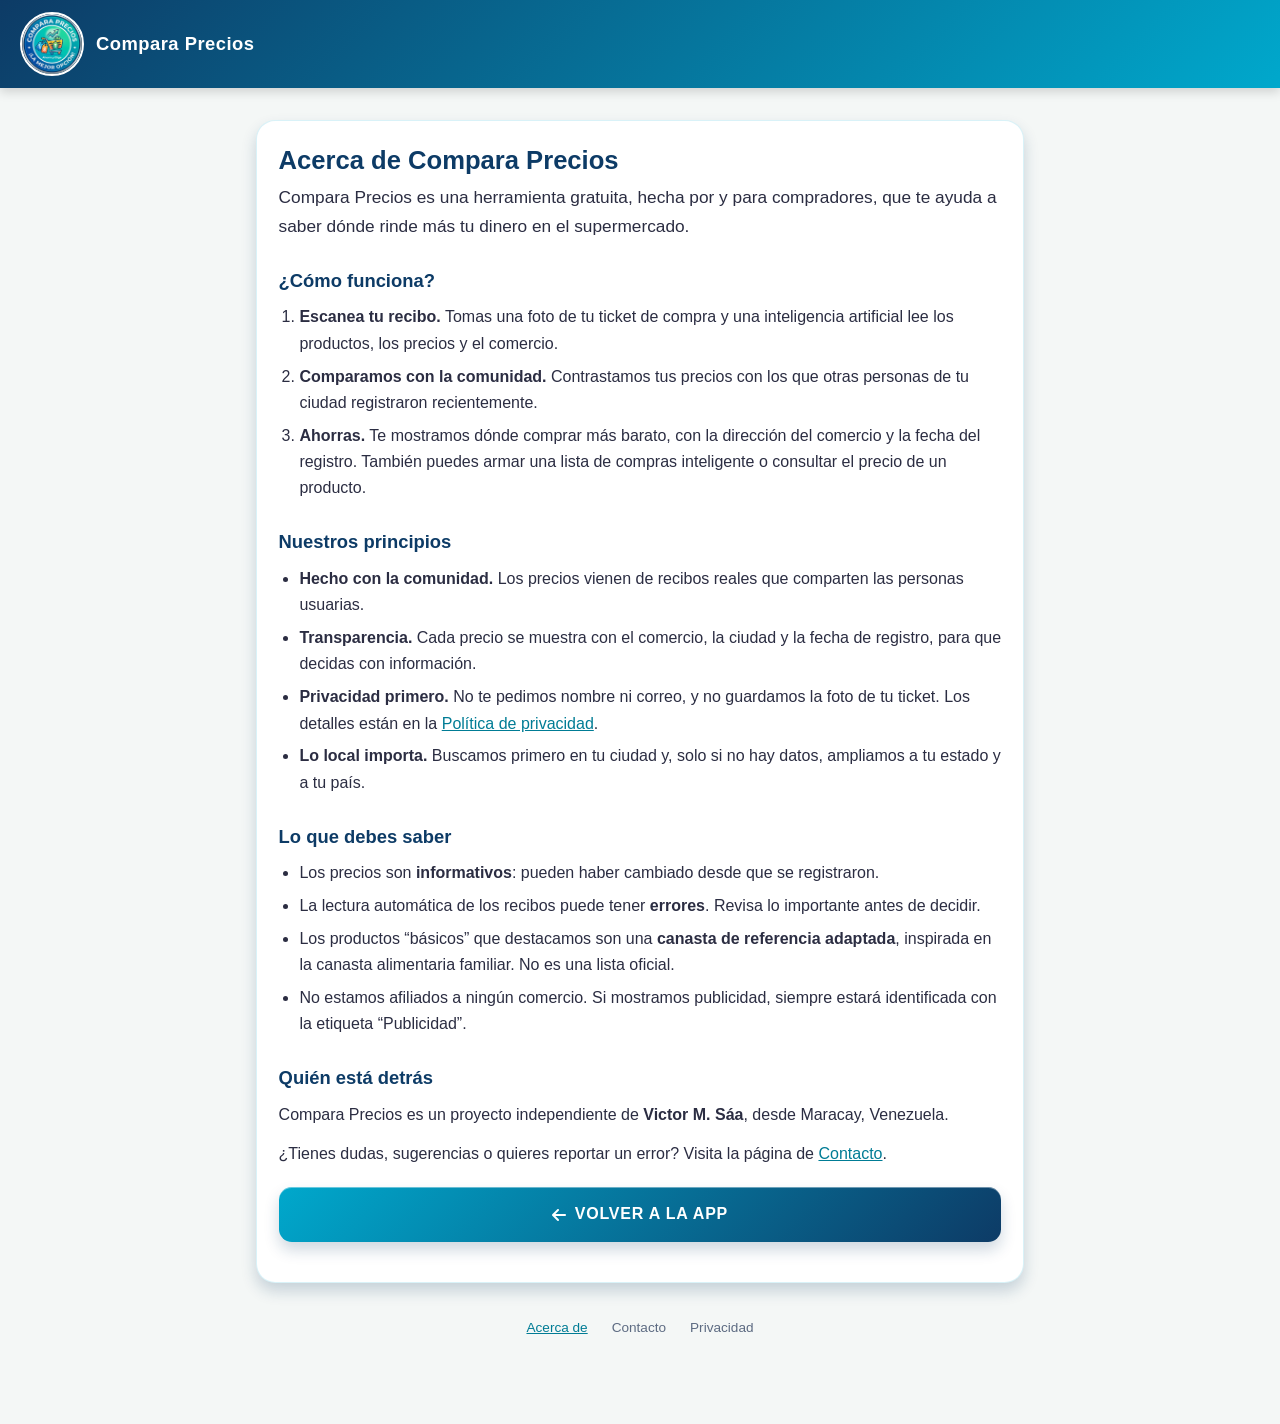
==== acerca.html @ 77a7afec "quito ads carrusel y configuro para adsense añado privacidad contacto acerca sitemap robots siteconf" ====
<!doctype html>
<html lang="es">
  <head>
    <meta charset="UTF-8" />
    <meta name="viewport" content="width=device-width, initial-scale=1.0" />
    <title>Acerca de · Compara Precios</title>
    <meta
      name="description"
      content="Qué es Compara Precios, cómo funciona y los principios del proyecto: precios de supermercado compartidos por la comunidad."
    />
    <meta name="robots" content="index, follow" />
    <meta name="theme-color" content="#0d3b66" />
    <link
      rel="icon"
      type="image/svg+xml"
      href="assets/favicon_compara_precios.svg"
    />
    <link rel="apple-touch-icon" href="assets/icons/apple-touch-icon.png" />
    <link rel="manifest" href="manifest.json" />
    <link rel="stylesheet" href="styles.css" />
    <link
      rel="stylesheet"
      href="https://cdnjs.cloudflare.com/ajax/libs/font-awesome/6.4.0/css/all.min.css"
    />
    <script defer src="site-config.js"></script>
  </head>
  <body>
    <header class="app-header">
      <a class="logo-container" href="./" title="Ir a la app">
        <img
          src="assets/logo_compara_precios.png"
          alt="Logo Compara Precios"
          class="app-logo"
        />
        <strong class="header-title">Compara Precios</strong>
      </a>
    </header>

    <main class="app-main-container">
      <article class="legal-page card-3d">
        <h1>Acerca de Compara Precios</h1>
        <p class="legal-lead">
          Compara Precios es una herramienta gratuita, hecha por y para
          compradores, que te ayuda a saber dónde rinde más tu dinero en el
          supermercado.
        </p>

        <h2>¿Cómo funciona?</h2>
        <ol>
          <li>
            <strong>Escanea tu recibo.</strong> Tomas una foto de tu ticket de
            compra y una inteligencia artificial lee los productos, los precios
            y el comercio.
          </li>
          <li>
            <strong>Comparamos con la comunidad.</strong> Contrastamos tus
            precios con los que otras personas de tu ciudad registraron
            recientemente.
          </li>
          <li>
            <strong>Ahorras.</strong> Te mostramos dónde comprar más barato, con
            la dirección del comercio y la fecha del registro. También puedes
            armar una lista de compras inteligente o consultar el precio de un
            producto.
          </li>
        </ol>

        <h2>Nuestros principios</h2>
        <ul>
          <li>
            <strong>Hecho con la comunidad.</strong> Los precios vienen de
            recibos reales que comparten las personas usuarias.
          </li>
          <li>
            <strong>Transparencia.</strong> Cada precio se muestra con el
            comercio, la ciudad y la fecha de registro, para que decidas con
            información.
          </li>
          <li>
            <strong>Privacidad primero.</strong> No te pedimos nombre ni correo,
            y no guardamos la foto de tu ticket. Los detalles están en la
            <a href="privacidad.html">Política de privacidad</a>.
          </li>
          <li>
            <strong>Lo local importa.</strong> Buscamos primero en tu ciudad y,
            solo si no hay datos, ampliamos a tu estado y a tu país.
          </li>
        </ul>

        <h2>Lo que debes saber</h2>
        <ul>
          <li>
            Los precios son <strong>informativos</strong>: pueden haber cambiado
            desde que se registraron.
          </li>
          <li>
            La lectura automática de los recibos puede tener
            <strong>errores</strong>. Revisa lo importante antes de decidir.
          </li>
          <li>
            Los productos “básicos” que destacamos son una
            <strong>canasta de referencia adaptada</strong>, inspirada en la
            canasta alimentaria familiar. No es una lista oficial.
          </li>
          <li>
            No estamos afiliados a ningún comercio. Si mostramos publicidad,
            siempre estará identificada con la etiqueta “Publicidad”.
          </li>
        </ul>

        <h2>Quién está detrás</h2>
        <p>
          Compara Precios es un proyecto independiente de
          <strong data-site="owner">tu nombre</strong>, desde
          <span data-site="location">tu ciudad</span>.
        </p>
        <p>
          ¿Tienes dudas, sugerencias o quieres reportar un error? Visita la
          página de
          <a href="contacto.html">Contacto</a>.
        </p>
        <a class="btn-3d primary-btn" href="./">
          <i class="fa-solid fa-arrow-left" aria-hidden="true"></i> Volver a la
          app
        </a>
      </article>

      <nav class="site-links" aria-label="Información del sitio">
        <a href="acerca.html" aria-current="page">Acerca de</a>
        <a href="contacto.html">Contacto</a>
        <a href="privacidad.html">Privacidad</a>
      </nav>
    </main>
  </body>
</html>
---- styles.css ----
/* ========================================== */
/* 1. VARIABLES Y CONFIGURACIÓN GLOBAL        */
/* ========================================== */
:root {
  --primary-blue: #0d3b66;
  --accent-teal: #00a8cc;
  --accent-text: #007c95; /* Teal más oscuro: contraste suficiente para texto */
  --bright-cyan: #00c2cb;
  --bg-color: #f4f7f6;
  --card-bg: #ffffff;
  --text-color: #2b2d42;
  --text-muted: #5d6b82; /* Antes #8d99ae: no alcanzaba contraste sobre blanco */
  --success-color: #2a9d8f;
  --danger-color: #c0392b;
  --border-color: #ced4da;
  --shadow-light: 0 4px 6px rgba(0, 0, 0, 0.08);
  --shadow-3d:
    0 8px 15px rgba(13, 59, 102, 0.2), inset 0 1px 0 rgba(255, 255, 255, 0.4);
  --shadow-3d-hover:
    0 12px 20px rgba(0, 168, 204, 0.3), inset 0 1px 0 rgba(255, 255, 255, 0.6);
  --border-radius: 1.2rem;
  --transition-speed: 0.25s ease;
  --safe-bottom: env(safe-area-inset-bottom, 0px);
}

* {
  margin: 0;
  padding: 0;
  box-sizing: border-box;
}

body {
  font-family: "Segoe UI", Roboto, Helvetica, Arial, sans-serif;
  background-color: var(--bg-color);
  color: var(--text-color);
  font-size: 1rem;
  line-height: 1.5;
  display: flex;
  flex-direction: column;
  min-height: 100vh;
  /* Espacio para el menú inferior en móviles */
  padding-bottom: calc(5rem + var(--safe-bottom));
}

/* Los controles de formulario heredan la tipografía de la página */
button,
input,
select {
  font: inherit;
  color: inherit;
}

img {
  max-width: 100%;
}

/* Foco visible para teclado (accesibilidad) */
:focus-visible {
  outline: 3px solid var(--accent-teal);
  outline-offset: 2px;
}

[role="button"] {
  cursor: pointer;
}

.hidden {
  display: none !important;
}

/* ========================================== */
/* 2. HEADER Y BARRA SUPERIOR                 */
/* ========================================== */
.app-header {
  background: linear-gradient(135deg, var(--primary-blue), var(--accent-teal));
  color: #ffffff;
  padding: 0.75rem 1.25rem;
  display: flex;
  justify-content: space-between;
  align-items: center;
  gap: 0.75rem;
  box-shadow: 0 4px 10px rgba(0, 0, 0, 0.15);
  position: sticky;
  top: 0;
  z-index: 100;
}

.logo-container {
  display: flex;
  align-items: center;
  gap: 0.75rem;
  transition: opacity var(--transition-speed);
}

.logo-container:hover {
  opacity: 0.9;
}

.app-logo {
  width: 3.5rem;
  height: 3.5rem;
  border-radius: 50%;
  object-fit: cover;
  border: 2px solid #ffffff;
  flex: none;
}

.app-header h1 {
  font-size: 1.15rem;
  font-weight: 700;
  letter-spacing: 0.03rem;
  line-height: 1.2;
}

.user-location-badge {
  background: rgba(255, 255, 255, 0.2);
  padding: 0.4rem 0.8rem;
  border-radius: 2rem;
  font-size: 0.85rem;
  display: flex;
  align-items: center;
  gap: 0.4rem;
  max-width: 50%;
  transition: var(--transition-speed);
}

.user-location-badge span {
  overflow: hidden;
  text-overflow: ellipsis;
  white-space: nowrap;
}

.user-location-badge:hover {
  background: rgba(255, 255, 255, 0.35);
}

/* ========================================== */
/* 3. CONTENEDOR PRINCIPAL Y TARJETAS 3D      */
/* ========================================== */
.app-main-container {
  flex: 1;
  padding: 1.25rem;
  max-width: 75rem;
  width: 100%;
  margin: 0 auto;
}

.app-view {
  display: none;
}

.app-view.active-view {
  display: block;
  animation: fadeIn 0.3s ease-in-out;
}

@keyframes fadeIn {
  from {
    opacity: 0;
    transform: translateY(0.5rem);
  }
  to {
    opacity: 1;
    transform: translateY(0);
  }
}

.app-view h2 {
  color: var(--primary-blue);
  margin-bottom: 0.4rem;
}

.section-subtitle {
  color: var(--text-muted);
  font-size: 0.95rem;
  margin-bottom: 1rem;
}

.view-header-action {
  margin-bottom: 1rem;
}

.card-3d,
.welcome-banner,
.dash-card,
.upload-zone,
.ticket-box,
.search-filters,
.modal-content {
  background: var(--card-bg);
  border-radius: var(--border-radius);
  padding: 1.5rem;
  box-shadow: var(--shadow-3d);
  border: 1px solid rgba(0, 168, 204, 0.15);
  margin-bottom: 1.25rem;
  transition: var(--transition-speed);
}

/* ========================================== */
/* 4. BOTONES Y NAVEGACIÓN INTERNA            */
/* ========================================== */
.btn-3d {
  width: 100%;
  padding: 0.9rem 1.5rem;
  border: none;
  border-radius: 0.8rem;
  font-size: 1rem;
  font-weight: 600;
  cursor: pointer;
  display: flex;
  align-items: center;
  justify-content: center;
  gap: 0.5rem;
  box-shadow: var(--shadow-3d);
  transition: all 0.2s ease;
  text-transform: uppercase;
  letter-spacing: 0.05rem;
  margin-bottom: 0.75rem;
}

.primary-btn {
  background: linear-gradient(135deg, var(--accent-teal), var(--primary-blue));
  color: #ffffff;
}

.success-btn {
  background: linear-gradient(135deg, var(--success-color), #1b4332);
  color: #ffffff;
}

.secondary-btn {
  background: #e9ecef;
  color: var(--text-color);
}

.btn-3d:hover {
  transform: translateY(-3px);
  box-shadow: var(--shadow-3d-hover);
}

.btn-3d:active {
  transform: translateY(-1px);
  box-shadow: 0 4px 8px rgba(0, 0, 0, 0.15);
}

.btn-3d:disabled {
  opacity: 0.6;
  cursor: not-allowed;
  transform: none;
  box-shadow: none;
}

/* Botón pequeño ("Cambiar foto") */
.btn-secondary {
  background: #e9ecef;
  border: 1px solid var(--border-color);
  border-radius: 2rem;
  padding: 0.45rem 1.1rem;
  font-size: 0.9rem;
  font-weight: 600;
  cursor: pointer;
  transition: var(--transition-speed);
}

.btn-secondary:hover {
  background: #dee2e6;
}

/* Botones de retorno */
.btn-back {
  background: transparent;
  border: 1px solid var(--accent-text);
  color: var(--accent-text);
  padding: 0.5rem 1rem;
  border-radius: 2rem;
  font-size: 0.9rem;
  font-weight: 600;
  cursor: pointer;
  display: inline-flex;
  align-items: center;
  gap: 0.5rem;
  transition: var(--transition-speed);
}

.btn-back:hover {
  background: rgba(0, 168, 204, 0.1);
  transform: translateY(-1px);
}

/* Botón de texto (ej. "Inicio" dentro de resultados) */
.btn-link {
  background: none;
  border: none;
  color: var(--accent-text);
  cursor: pointer;
  font-weight: 700;
}

/* ========================================== */
/* 5. VISTA DASHBOARD E INICIO                */
/* ========================================== */
.welcome-banner {
  background: linear-gradient(
    135deg,
    rgba(0, 168, 204, 0.1),
    rgba(13, 59, 102, 0.05)
  );
  border-left: 5px solid var(--accent-teal);
}

.welcome-banner h2 {
  font-size: 1.4rem;
  margin-bottom: 0.5rem;
}

.welcome-banner p {
  color: var(--text-muted);
  font-size: 0.95rem;
}

.dashboard-grid {
  display: grid;
  grid-template-columns: 1fr;
  gap: 1rem;
}

.dash-card {
  display: flex;
  flex-direction: column;
  align-items: center;
  justify-content: center;
  gap: 0.8rem;
  padding: 2rem 1rem;
  cursor: pointer;
  text-align: center;
  margin-bottom: 0;
}

.dash-card i {
  font-size: 2.2rem;
  color: var(--accent-teal);
}

.dash-card span {
  font-size: 1.05rem;
  font-weight: 600;
  color: var(--primary-blue);
}

.dash-card:hover {
  transform: translateY(-4px);
  background: linear-gradient(135deg, #ffffff, #f0fbff);
}

/* ========================================== */
/* 6. VISTA ESCANEAR RECIBO                   */
/* ========================================== */
.upload-zone {
  text-align: center;
  border: 2px dashed var(--accent-teal);
  background: #fafcfd;
}

/* Ahora es un <label>: debe ser bloque y clicable */
.upload-trigger {
  display: block;
  padding: 1.5rem 1rem 0.5rem;
}

.upload-actions {
  display: flex;
  flex-direction: column;
  gap: 0.25rem;
  margin-top: 1.25rem;
}

/* En un ordenador de escritorio no hay cámara a la que apuntar: solo se elige un archivo */
@media (hover: hover) and (pointer: fine) {
  .upload-camera {
    display: none;
  }
}

.upload-trigger > i {
  font-size: 3rem;
  color: var(--accent-teal);
  margin-bottom: 1rem;
}

.upload-trigger p {
  color: var(--text-muted);
}

#image-preview-container img {
  max-width: 100%;
  max-height: 20rem;
  border-radius: 0.8rem;
  margin-bottom: 1rem;
}

.scan-status {
  padding: 0.8rem 1rem;
  border-radius: 0.8rem;
  margin-bottom: 1rem;
  background: #e8f6fa;
  color: var(--primary-blue);
  font-size: 0.95rem;
}

.scan-status.error {
  background: #fdecea;
  color: var(--danger-color);
}

/* ========================================== */
/* 7. VISTA TICKETS PARALELOS (COMPARACIÓN)   */
/* ========================================== */
.tickets-container {
  display: flex;
  flex-direction: column;
  gap: 1.5rem;
}

.ticket-box h3 {
  font-size: 1.1rem;
  color: var(--primary-blue);
  margin-bottom: 1rem;
  border-bottom: 2px solid var(--bg-color);
  padding-bottom: 0.5rem;
  text-align: center;
}

.highlight-ticket {
  border: 2px solid var(--accent-teal);
  background: linear-gradient(to bottom, #ffffff, #f4fbfc);
}

.ticket-receipt-body {
  font-family: "Courier New", Courier, monospace;
  font-size: 0.9rem;
  min-height: 12rem;
  max-height: 20rem;
  overflow-y: auto;
  padding: 0.5rem;
}

.ticket-divider {
  margin: 0.5rem 0;
  border: none;
  border-top: 1px dashed #b8c2cc;
}

.ticket-row {
  display: flex;
  justify-content: space-between;
  gap: 0.75rem;
}

.ticket-item {
  margin-bottom: 0.6rem;
}

.ticket-hint {
  color: var(--accent-text);
  font-weight: 700;
}

.ticket-hint.empty {
  color: var(--text-muted);
  font-weight: 400;
}

.ticket-total {
  text-align: right;
  font-weight: 700;
}

.ticket-total.optimized {
  color: var(--success-color);
}

/* ========================================== */
/* 8. LISTA DE COMPRAS Y RESULTADOS           */
/* ========================================== */
.shopping-input-group {
  display: flex;
  gap: 0.5rem;
  margin-bottom: 1rem;
}

.shopping-input-group input {
  flex: 1;
}

.shopping-input-group button {
  width: auto;
  padding: 0 1.25rem;
  margin-bottom: 0;
}

.shopping-list-ul {
  list-style: none;
  padding: 0;
  margin-bottom: 1.25rem;
}

.shopping-item {
  display: flex;
  justify-content: space-between;
  align-items: center;
  gap: 0.5rem;
  padding: 0.6rem 0;
  border-bottom: 1px solid #e5e9ec;
}

.shopping-item-name i {
  color: var(--accent-teal);
  margin-right: 0.5rem;
}

.btn-icon-danger {
  background: none;
  border: none;
  color: var(--danger-color);
  cursor: pointer;
  padding: 0.5rem;
  min-width: 2.5rem;
  min-height: 2.5rem;
}

.optimization-header {
  margin: 1.5rem 0 1rem;
  display: flex;
  justify-content: space-between;
  align-items: center;
}

.optimization-header h3 {
  font-size: 1.1rem;
  color: var(--primary-blue);
}

/* Tarjetas individuales de resultados (lista y búsqueda) */
.product-result-card {
  background: var(--card-bg);
  border-radius: 0.8rem;
  padding: 1rem;
  margin-bottom: 0.8rem;
  border-left: 4px solid var(--accent-teal);
  box-shadow: var(--shadow-light);
  transition: var(--transition-speed);
}

.product-result-card:hover {
  transform: translateY(-2px);
  box-shadow: var(--shadow-3d);
}

.result-head {
  display: flex;
  justify-content: space-between;
  align-items: baseline;
  gap: 0.75rem;
  margin-bottom: 0.4rem;
}

.result-title {
  font-size: 1rem;
  text-transform: capitalize;
}

.result-query {
  color: var(--text-muted);
  font-size: 0.8rem;
}

.price-status {
  color: var(--success-color);
  font-weight: 700;
  font-size: 0.95rem;
}

.price-empty {
  color: var(--text-muted);
  font-weight: 400;
}

.search-results-list {
  margin-top: 0.5rem;
}

/* ========================================== */
/* 9. NAVEGACIÓN INFERIOR (PWA MOBILE)        */
/* ========================================== */
.bottom-nav {
  position: fixed;
  bottom: 0;
  left: 0;
  width: 100%;
  background: #ffffff;
  display: flex;
  justify-content: space-around;
  padding: 0.6rem 0;
  padding-bottom: calc(0.6rem + var(--safe-bottom));
  box-shadow: 0 -4px 12px rgba(0, 0, 0, 0.08);
  z-index: 1000;
}

.nav-item {
  background: none;
  border: none;
  display: flex;
  flex-direction: column;
  align-items: center;
  gap: 0.2rem;
  color: var(--text-muted);
  font-size: 0.75rem;
  cursor: pointer;
  min-width: 4rem;
  transition: var(--transition-speed);
}

.nav-item i {
  font-size: 1.25rem;
}

.nav-item.active,
.nav-item:hover {
  color: var(--accent-text);
}

/* ========================================== */
/* 10. MODALES, FORMULARIOS Y AVISOS          */
/* ========================================== */
.modal-overlay {
  position: fixed;
  top: 0;
  left: 0;
  width: 100%;
  height: 100%;
  background: rgba(13, 59, 102, 0.6);
  backdrop-filter: blur(4px);
  display: flex;
  z-index: 2000;
  padding: 1rem;
  overflow-y: auto; /* El formulario regional es largo en pantallas pequeñas */
}

.modal-content {
  width: 100%;
  max-width: 28rem;
  margin: auto; /* Centra y permite desplazar si no cabe */
  animation: zoomIn 0.3s ease;
}

@keyframes zoomIn {
  from {
    opacity: 0;
    transform: scale(0.9);
  }
  to {
    opacity: 1;
    transform: scale(1);
  }
}

.modal-header {
  display: flex;
  align-items: center;
  gap: 0.75rem;
  margin-bottom: 0.75rem;
}

.modal-header h2 {
  font-size: 1.3rem;
  color: var(--primary-blue);
}

.modal-icon {
  font-size: 1.8rem;
  color: var(--accent-teal);
}

.modal-content > p {
  color: var(--text-muted);
  margin-bottom: 1.2rem;
}

.form-group {
  margin-bottom: 1.2rem;
}

.form-group label {
  display: block;
  font-weight: 600;
  font-size: 0.9rem;
  margin-bottom: 0.4rem;
  color: var(--primary-blue);
}

.form-group select,
.form-group input,
.search-filters input,
.search-filters select,
.shopping-input-group input {
  width: 100%;
  padding: 0.8rem;
  border: 1px solid var(--border-color);
  border-radius: 0.8rem;
  font-size: 1rem;
  background: #ffffff;
  outline: none;
  transition: var(--transition-speed);
}

.form-group select:focus,
.form-group input:focus,
.search-filters input:focus,
.search-filters select:focus,
.shopping-input-group input:focus {
  border-color: var(--accent-teal);
  box-shadow: 0 0 0 3px rgba(0, 168, 204, 0.15);
}

.filter-row {
  display: flex;
  gap: 0.75rem;
  margin-top: 0.75rem;
}

.filter-row select {
  flex: 1;
}

.alert-content {
  text-align: center;
}

.success-icon {
  font-size: 3rem;
  color: var(--success-color);
  margin-bottom: 1rem;
}

/* Aviso breve flotante */
.toast {
  position: fixed;
  left: 50%;
  bottom: calc(5.5rem + var(--safe-bottom));
  transform: translateX(-50%);
  max-width: min(90vw, 26rem);
  background: var(--primary-blue);
  color: #ffffff;
  padding: 0.75rem 1.25rem;
  border-radius: 2rem;
  box-shadow: var(--shadow-3d);
  font-size: 0.95rem;
  text-align: center;
  z-index: 3000;
}

/* ========================================== */
/* 11. MEDIA QUERIES (TABLET Y PC)            */
/* ========================================== */
@media (min-width: 768px) {
  .dashboard-grid {
    grid-template-columns: repeat(3, 1fr);
  }

  .tickets-container {
    flex-direction: row;
  }

  .ticket-box {
    flex: 1;
  }

  .app-main-container {
    padding: 2rem;
  }

  .app-logo {
    width: 4rem;
    height: 4rem;
  }

  .app-header h1 {
    font-size: 1.25rem;
  }

  .bottom-nav {
    display: none;
  }

  .toast {
    bottom: 2rem;
  }

  body {
    padding-bottom: 2rem;
  }
}

/* Respeta a quien pide menos movimiento */
@media (prefers-reduced-motion: reduce) {
  *,
  *::before,
  *::after {
    animation: none !important;
    transition: none !important;
  }
}

/* ========================================== */
/* 12. ANIMACIÓN "ANALIZANDO RECIBO" Y AVISOS */
/* ========================================== */
:root {
  --saving-green: #14803f; /* verde de "Más barato en": distinto del azul aguamarina */
}

.ticket-hint.saving {
  color: var(--saving-green);
  font-weight: 700;
}

.ticket-warning {
  margin-top: 0.6rem;
  padding: 0.5rem 0.65rem;
  border-radius: 0.5rem;
  background: #fff4e0;
  color: #8a5a00;
  font-family: "Segoe UI", Roboto, Helvetica, Arial, sans-serif;
  font-size: 0.8rem;
  line-height: 1.35;
}

/* La foto queda dentro de un marco para poder superponerle la animación */
.scan-frame {
  position: relative;
  display: inline-block;
  max-width: 100%;
  margin-bottom: 1rem;
  border-radius: 0.8rem;
  overflow: hidden;
  line-height: 0;
}

#image-preview-container .scan-frame img {
  display: block;
  margin-bottom: 0;
}

/* Capa translúcida: el recibo se sigue viendo por debajo */
.scan-overlay {
  position: absolute;
  inset: 0;
  background: linear-gradient(
    180deg,
    rgba(0, 168, 204, 0.16),
    rgba(13, 59, 102, 0.3)
  );
}

/* Esquinas de visor, como un escáner */
.scan-overlay::before {
  content: "";
  position: absolute;
  inset: 10px;
  pointer-events: none;
  background:
    linear-gradient(#fff, #fff) top left / 22px 3px no-repeat,
    linear-gradient(#fff, #fff) top left / 3px 22px no-repeat,
    linear-gradient(#fff, #fff) top right / 22px 3px no-repeat,
    linear-gradient(#fff, #fff) top right / 3px 22px no-repeat,
    linear-gradient(#fff, #fff) bottom left / 22px 3px no-repeat,
    linear-gradient(#fff, #fff) bottom left / 3px 22px no-repeat,
    linear-gradient(#fff, #fff) bottom right / 22px 3px no-repeat,
    linear-gradient(#fff, #fff) bottom right / 3px 22px no-repeat;
  filter: drop-shadow(0 0 4px rgba(0, 194, 203, 0.9));
}

/* Haz de luz que recorre el ticket de arriba abajo y vuelve */
.scan-beam {
  position: absolute;
  left: 0;
  right: 0;
  top: 0;
  height: 26%;
  background: linear-gradient(
    180deg,
    rgba(0, 194, 203, 0) 0%,
    rgba(0, 194, 203, 0.35) 48%,
    rgba(214, 255, 252, 0.95) 50%,
    rgba(0, 194, 203, 0.35) 52%,
    rgba(0, 194, 203, 0) 100%
  );
  animation: scanSweep 2.2s ease-in-out infinite alternate;
}

@keyframes scanSweep {
  from {
    transform: translateY(-100%);
  }
  to {
    transform: translateY(385%);
  }
}

.scan-label {
  position: absolute;
  left: 50%;
  bottom: 0.9rem;
  transform: translateX(-50%);
  display: flex;
  align-items: center;
  gap: 0.5rem;
  padding: 0.5rem 1rem;
  border-radius: 2rem;
  background: rgba(13, 59, 102, 0.58);
  -webkit-backdrop-filter: blur(6px);
  backdrop-filter: blur(6px);
  color: #ffffff;
  font-size: 0.95rem;
  font-weight: 600;
  line-height: 1.2;
  white-space: nowrap;
  box-shadow: 0 4px 14px rgba(0, 0, 0, 0.25);
}

.scan-dot {
  width: 0.6rem;
  height: 0.6rem;
  border-radius: 50%;
  background: #7ff7ee;
  animation: scanPulse 1.4s ease-out infinite;
}

@keyframes scanPulse {
  0% {
    box-shadow: 0 0 0 0 rgba(127, 247, 238, 0.7);
  }
  100% {
    box-shadow: 0 0 0 0.7rem rgba(127, 247, 238, 0);
  }
}

.scan-dots i {
  font-style: normal;
  animation: scanBlink 1.2s infinite both;
}

.scan-dots i:nth-child(2) {
  animation-delay: 0.2s;
}

.scan-dots i:nth-child(3) {
  animation-delay: 0.4s;
}

@keyframes scanBlink {
  0%,
  80%,
  100% {
    opacity: 0.2;
  }
  40% {
    opacity: 1;
  }
}

/* ========================================== */
/* 13. SUGERENCIAS DE LA LISTA Y NOTAS        */
/* ========================================== */
.suggestions {
  margin: -0.25rem 0 1rem;
}

.suggestions-head {
  display: flex;
  justify-content: space-between;
  align-items: center;
  margin-bottom: 0.4rem;
}

.suggestions-title {
  font-size: 0.75rem;
  font-weight: 700;
  letter-spacing: 0.05rem;
  text-transform: uppercase;
  color: var(--text-muted);
}

.suggestions-group {
  margin: 0.7rem 0 0.3rem;
  font-size: 0.78rem;
  font-weight: 700;
  color: var(--primary-blue);
}

.chip-list {
  display: flex;
  flex-wrap: wrap;
  gap: 0.4rem;
}

.chip {
  padding: 0.4rem 0.8rem;
  border: 1px solid rgba(0, 168, 204, 0.45);
  border-radius: 2rem;
  background: #ffffff;
  color: var(--primary-blue);
  font-size: 0.9rem;
  cursor: pointer;
  transition: var(--transition-speed);
}

.chip:hover {
  background: rgba(0, 168, 204, 0.1);
}

.chip-basic {
  border-color: rgba(20, 128, 63, 0.5);
}

.chip-toggle {
  padding: 0.2rem 0.4rem;
  border: none;
  background: none;
  color: var(--accent-text);
  font-size: 0.85rem;
  font-weight: 700;
  cursor: pointer;
}

.result-note {
  margin-top: 0.35rem;
  font-size: 0.8rem;
  color: var(--text-muted);
}

/* ========================================== */
/* 14. DETALLE DE UN PRECIO (VENTANA)         */
/* ========================================== */
.product-result-card.clickable {
  cursor: pointer;
}

.result-more {
  display: flex;
  align-items: center;
  gap: 0.35rem;
  margin-top: 0.5rem;
  font-size: 0.82rem;
  font-weight: 700;
  color: var(--accent-text);
}

.price-detail {
  position: relative;
}

.modal-close {
  position: absolute;
  top: 0.6rem;
  right: 0.6rem;
  width: 2.5rem;
  height: 2.5rem;
  display: flex;
  align-items: center;
  justify-content: center;
  border: none;
  border-radius: 50%;
  background: #eef3f6;
  color: var(--text-color);
  font-size: 1.1rem;
  cursor: pointer;
  transition: var(--transition-speed);
}

.modal-close:hover {
  background: #dde6eb;
}

.price-detail-title {
  padding-right: 2.8rem;
  font-size: 1.2rem;
  line-height: 1.3;
  color: var(--primary-blue);
}

.price-detail-tags {
  margin-top: 0.2rem;
  font-size: 0.8rem;
  font-weight: 700;
  color: var(--accent-text);
}

.price-detail-best {
  margin: 0.9rem 0 1rem;
  padding: 1rem;
  border: 1px solid rgba(0, 168, 204, 0.2);
  border-radius: 0.9rem;
  background: linear-gradient(
    135deg,
    rgba(0, 168, 204, 0.08),
    rgba(20, 128, 63, 0.08)
  );
}

.price-detail-label {
  font-size: 0.75rem;
  font-weight: 700;
  letter-spacing: 0.04rem;
  text-transform: uppercase;
  color: var(--text-muted);
}

.price-detail-price {
  margin: 0.2rem 0 0.7rem;
  font-size: 1.8rem;
  font-weight: 800;
  line-height: 1.2;
  color: var(--saving-green);
}

.price-detail-price small {
  font-size: 0.9rem;
  font-weight: 600;
  color: var(--text-muted);
}

.price-detail-row {
  display: flex;
  align-items: flex-start;
  gap: 0.6rem;
  margin-top: 0.4rem;
  font-size: 0.95rem;
}

.price-detail-row i {
  width: 1.1rem;
  margin-top: 0.2rem;
  text-align: center;
  color: var(--accent-teal);
}

.price-detail-missing {
  font-style: italic;
  color: var(--text-muted);
}

.price-detail-map {
  text-decoration: none;
}

.price-detail-sub {
  margin: 1rem 0 0.4rem;
  font-size: 0.9rem;
  color: var(--primary-blue);
}

.price-detail-others {
  list-style: none;
}

.price-detail-others li {
  display: flex;
  justify-content: space-between;
  gap: 0.75rem;
  padding: 0.45rem 0;
  border-bottom: 1px solid #e5e9ec;
  font-size: 0.9rem;
}

.price-detail-foot {
  margin-top: 0.9rem;
  font-size: 0.75rem;
  color: var(--text-muted);
}

/* ========================================== */
/* 15. ENLACES, PÁGINAS INFORMATIVAS Y ANUNCIOS */
/* ========================================== */
.site-links {
  display: flex;
  flex-wrap: wrap;
  justify-content: center;
  gap: 0.2rem 1.1rem;
  margin: 1.75rem 0 1rem;
  font-size: 0.85rem;
}

.site-links a {
  padding: 0.4rem 0.2rem;
  color: var(--text-muted);
  text-decoration: none;
}

.site-links a:hover,
.site-links a[aria-current="page"] {
  color: var(--accent-text);
  text-decoration: underline;
}

a.logo-container {
  color: #ffffff;
  text-decoration: none;
}

.header-title {
  font-size: 1.15rem;
  font-weight: 700;
  letter-spacing: 0.03rem;
  line-height: 1.2;
}

/* Páginas Acerca de, Contacto y Privacidad */
.legal-page {
  max-width: 48rem;
  margin: 0 auto 1.25rem;
  padding: 1.5rem 1.35rem 1.75rem;
  line-height: 1.65;
}

.legal-page h1 {
  margin-bottom: 0.4rem;
  font-size: 1.6rem;
  line-height: 1.25;
  color: var(--primary-blue);
}

.legal-page h2 {
  margin: 1.6rem 0 0.5rem;
  font-size: 1.15rem;
  color: var(--primary-blue);
}

.legal-page p {
  margin-bottom: 0.8rem;
}

.legal-page ul,
.legal-page ol {
  margin: 0 0 1rem 1.3rem;
}

.legal-page li {
  margin-bottom: 0.4rem;
}

.legal-page a {
  color: var(--accent-text);
}

.legal-page .btn-3d {
  margin-top: 1.25rem;
  color: #ffffff;
  text-decoration: none;
}

.legal-lead {
  font-size: 1.08rem;
}

.legal-updated {
  margin-bottom: 1rem;
  font-size: 0.85rem;
  color: var(--text-muted);
}

.legal-contact-box {
  margin: 1rem 0;
  padding: 1rem 1.1rem;
  border: 1px solid rgba(0, 168, 204, 0.25);
  border-radius: 0.9rem;
  background: rgba(0, 168, 204, 0.06);
  font-size: 1.05rem;
}

/* Anuncios (Google AdSense): con etiqueta y bastante aire, lejos de botones y navegación */
.ad-wrap {
  margin: 2rem 0;
  text-align: center;
}

.ad-label {
  display: block;
  margin-bottom: 0.4rem;
  font-size: 0.7rem;
  letter-spacing: 0.06rem;
  text-transform: uppercase;
  color: var(--text-muted);
}

.ad-box {
  display: flex;
  justify-content: center;
  min-height: 250px; /* altura exacta del bloque 300 x 250: evita saltos al cargar */
}

/* Si AdSense no tiene anuncio para mostrar, no queda un hueco vacío */
.ad-wrap:has(ins.adsbygoogle[data-ad-status="unfilled"]) {
  display: none;
}
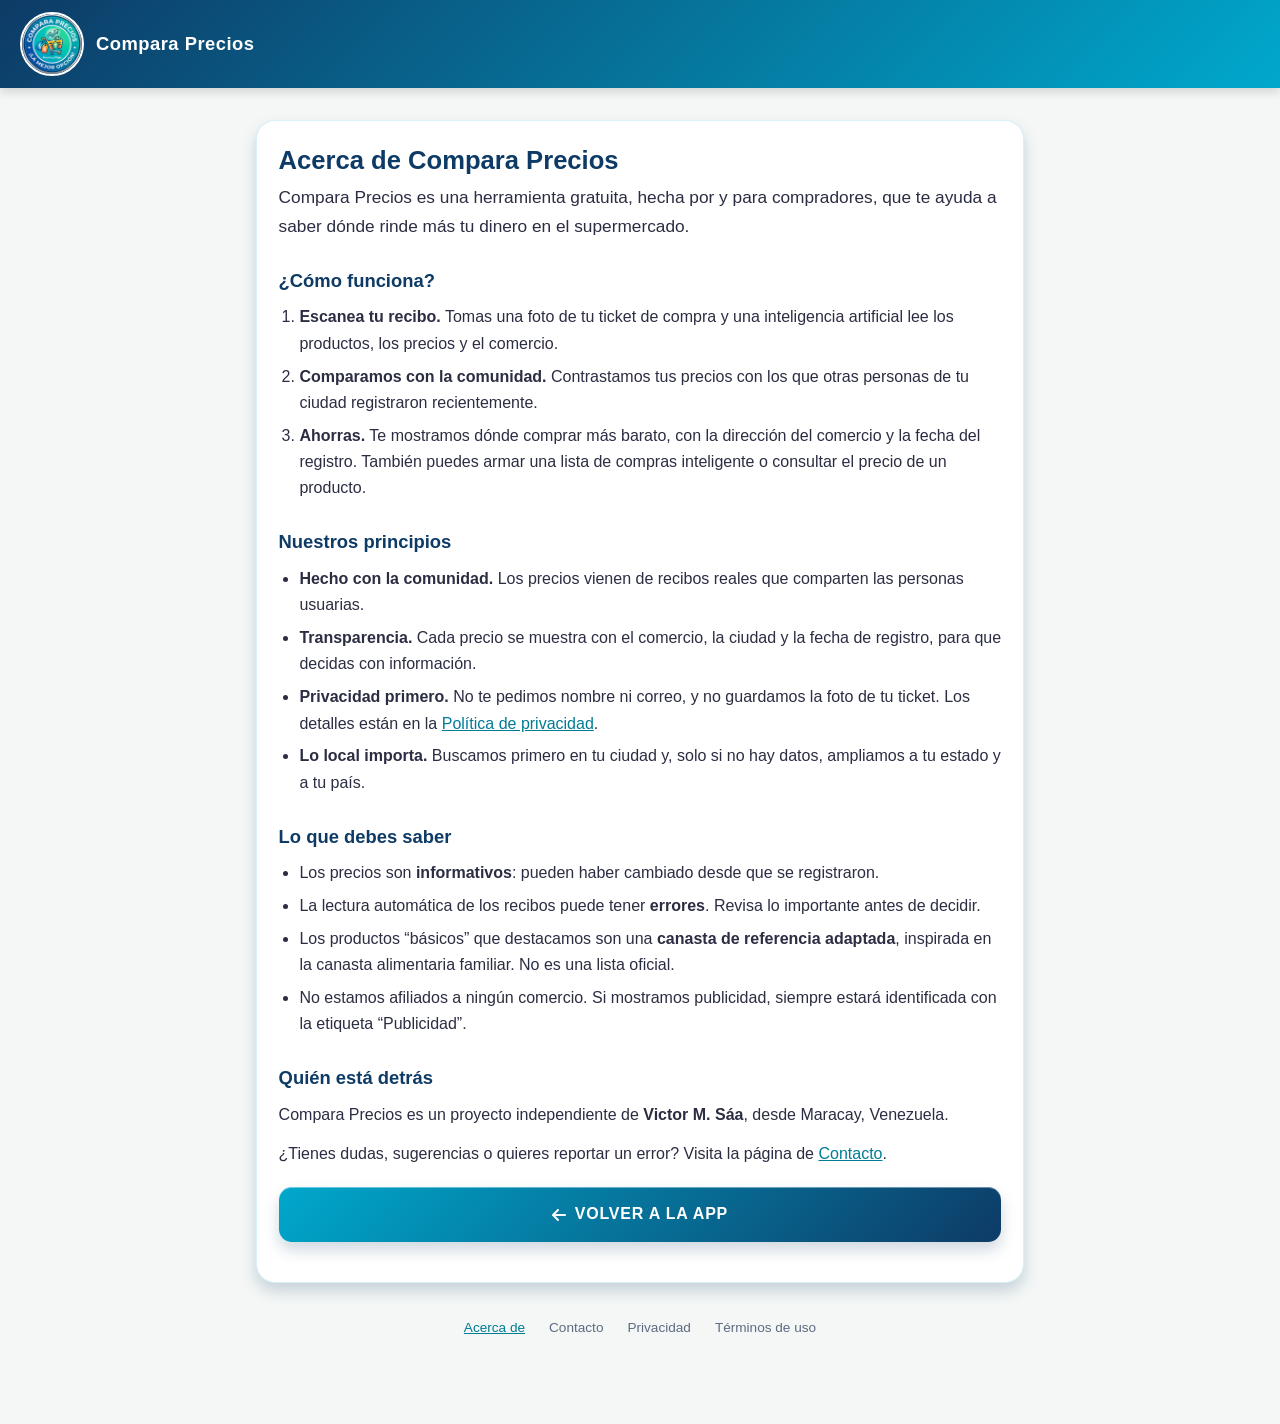
==== commit 02132a55: "añado top prices y aumenta el analisis a 40ms con plus" ====
--- a/acerca.html
+++ b/acerca.html
@@ -129,6 +129,7 @@
         <a href="acerca.html" aria-current="page">Acerca de</a>
         <a href="contacto.html">Contacto</a>
         <a href="privacidad.html">Privacidad</a>
+        <a href="terminos.html">Términos de uso</a>
       </nav>
     </main>
   </body>
--- a/styles.css
+++ b/styles.css
@@ -908,9 +908,12 @@
 
 .scan-label {
   position: absolute;
-  left: 50%;
+  left: 0;
+  right: 0;
   bottom: 0.9rem;
-  transform: translateX(-50%);
+  margin: 0 auto;
+  width: max-content;
+  max-width: 92%;
   display: flex;
   align-items: center;
   gap: 0.5rem;
@@ -923,7 +926,8 @@
   font-size: 0.95rem;
   font-weight: 600;
   line-height: 1.2;
-  white-space: nowrap;
+  white-space: normal;
+  text-align: center;
   box-shadow: 0 4px 14px rgba(0, 0, 0, 0.25);
 }
 
@@ -1302,3 +1306,494 @@
 .ad-wrap:has(ins.adsbygoogle[data-ad-status="unfilled"]) {
   display: none;
 }
+
+/* ========================================== */
+/* 16. DESTACADOS: BOTÓN, INICIO Y PANTALLA   */
+/* ========================================== */
+/* Botón central de la barra inferior */
+.nav-item.nav-featured {
+  color: var(--accent-text);
+  font-weight: 700;
+}
+
+.nav-item.nav-featured i {
+  display: flex;
+  align-items: center;
+  justify-content: center;
+  width: 3rem;
+  height: 3rem;
+  margin-top: -1.6rem;
+  border: 3px solid #ffffff;
+  border-radius: 50%;
+  background: linear-gradient(135deg, var(--accent-teal), var(--primary-blue));
+  box-shadow: var(--shadow-3d);
+  color: #ffffff;
+  font-size: 1.25rem;
+}
+
+/* Tarjeta de acceso en el inicio */
+.dash-featured {
+  grid-column: 1 / -1;
+  display: flex;
+  align-items: center;
+  gap: 1rem;
+  padding: 1.1rem 1.25rem;
+  border: none;
+  border-radius: var(--border-radius);
+  background: linear-gradient(135deg, var(--accent-teal), var(--primary-blue));
+  box-shadow: var(--shadow-3d);
+  color: #ffffff;
+  text-align: left;
+  cursor: pointer;
+  transition: var(--transition-speed);
+}
+
+.dash-featured:hover {
+  transform: translateY(-3px);
+  box-shadow: var(--shadow-3d-hover);
+}
+
+.dash-featured-icon {
+  flex: none;
+  width: 3rem;
+  height: 3rem;
+  display: flex;
+  align-items: center;
+  justify-content: center;
+  border-radius: 50%;
+  background: rgba(255, 255, 255, 0.2);
+  font-size: 1.3rem;
+}
+
+.dash-featured-text {
+  flex: 1;
+  display: flex;
+  flex-direction: column;
+  gap: 0.15rem;
+}
+
+.dash-featured-text strong {
+  font-size: 1.05rem;
+}
+
+.dash-featured-text span {
+  font-size: 0.85rem;
+  line-height: 1.3;
+  opacity: 0.92;
+}
+
+/* Pantalla */
+#view-top {
+  max-width: 52rem;
+  margin: 0 auto;
+}
+
+.top-hero {
+  margin-bottom: 1rem;
+  padding: 1.25rem 1.25rem 1.1rem;
+  border-radius: var(--border-radius);
+  background: linear-gradient(135deg, var(--accent-teal), var(--primary-blue));
+  box-shadow: var(--shadow-3d);
+  color: #ffffff;
+}
+
+.top-hero h2 {
+  margin: 0 0 0.25rem;
+  font-size: 1.35rem;
+  line-height: 1.25;
+  color: #ffffff;
+}
+
+.top-hero p {
+  font-size: 0.9rem;
+  opacity: 0.92;
+}
+
+.top-chips {
+  display: flex;
+  gap: 0.5rem;
+  overflow-x: auto;
+  padding: 0.15rem 0.1rem 0.9rem;
+  scrollbar-width: none;
+}
+
+.top-chips::-webkit-scrollbar {
+  display: none;
+}
+
+.top-chip {
+  flex: none;
+  padding: 0.45rem 0.95rem;
+  border: 1px solid rgba(0, 168, 204, 0.4);
+  border-radius: 2rem;
+  background: #ffffff;
+  color: var(--primary-blue);
+  font-size: 0.9rem;
+  font-weight: 600;
+  cursor: pointer;
+  transition: var(--transition-speed);
+}
+
+.top-chip[aria-pressed="true"] {
+  border-color: transparent;
+  background: linear-gradient(135deg, var(--accent-teal), var(--primary-blue));
+  box-shadow: var(--shadow-light);
+  color: #ffffff;
+}
+
+.top-scope-note {
+  margin-bottom: 0.8rem;
+  padding: 0.55rem 0.8rem;
+  border-radius: 0.7rem;
+  background: #fff4e0;
+  color: #8a5a00;
+  font-size: 0.85rem;
+}
+
+/* Podio: el primer puesto grande y el segundo y tercero debajo, lado a lado */
+.top-podium {
+  display: grid;
+  grid-template-columns: 1fr 1fr;
+  gap: 0.8rem;
+  margin-bottom: 1rem;
+}
+
+.top-card {
+  padding: 1rem;
+  border: 1px solid rgba(0, 168, 204, 0.2);
+  border-radius: var(--border-radius);
+  background: var(--card-bg);
+  box-shadow: var(--shadow-light);
+  cursor: pointer;
+  transition: var(--transition-speed);
+}
+
+.top-card:hover {
+  transform: translateY(-3px);
+  box-shadow: var(--shadow-3d);
+}
+
+.top-first {
+  grid-column: 1 / -1;
+  padding: 1.2rem;
+  border-color: rgba(0, 168, 204, 0.45);
+  background: linear-gradient(135deg, #ffffff, #eaf8fb);
+  box-shadow: var(--shadow-3d);
+}
+
+.top-card-head {
+  display: flex;
+  align-items: center;
+  gap: 0.75rem;
+}
+
+.top-card-title {
+  flex: 1;
+  min-width: 0;
+}
+
+.top-card-title h3 {
+  font-size: 1.05rem;
+  line-height: 1.25;
+  color: var(--text-color);
+}
+
+.top-card-title p {
+  font-size: 0.8rem;
+  color: var(--text-muted);
+}
+
+.rank-badge {
+  flex: none;
+  width: 2.4rem;
+  height: 2.4rem;
+  display: flex;
+  align-items: center;
+  justify-content: center;
+  border-radius: 50%;
+  background: linear-gradient(135deg, var(--accent-teal), var(--primary-blue));
+  box-shadow: var(--shadow-light);
+  color: #ffffff;
+  font-size: 1.1rem;
+  font-weight: 800;
+}
+
+.rank-badge.sm {
+  width: 1.7rem;
+  height: 1.7rem;
+  font-size: 0.85rem;
+}
+
+.top-icon {
+  flex: none;
+  width: 2.4rem;
+  height: 2.4rem;
+  display: flex;
+  align-items: center;
+  justify-content: center;
+  border-radius: 50%;
+  background: rgba(0, 168, 204, 0.12);
+  color: var(--accent-text);
+  font-size: 1.05rem;
+}
+
+.top-icon.sm {
+  width: 1.9rem;
+  height: 1.9rem;
+  font-size: 0.85rem;
+}
+
+.top-card-price {
+  display: flex;
+  align-items: baseline;
+  gap: 0.4rem;
+  margin: 0.8rem 0 0.4rem;
+}
+
+.top-price {
+  font-size: 1.7rem;
+  font-weight: 800;
+  line-height: 1.1;
+  color: var(--saving-green);
+}
+
+.top-price.sm {
+  margin-bottom: 0.3rem;
+  font-size: 1.2rem;
+}
+
+.top-card-price small {
+  font-weight: 600;
+  color: var(--text-muted);
+}
+
+.saving-pill {
+  display: inline-block;
+  padding: 0.15rem 0.6rem;
+  border-radius: 2rem;
+  background: rgba(20, 128, 63, 0.12);
+  color: var(--saving-green);
+  font-size: 0.82rem;
+  font-weight: 700;
+}
+
+.saving-pill.sm {
+  padding: 0.1rem 0.5rem;
+  font-size: 0.75rem;
+}
+
+/* Barra de comparación con el promedio (sin imágenes) */
+.avg-bar {
+  position: relative;
+  height: 0.45rem;
+  margin-top: 0.8rem;
+  border-radius: 0.3rem;
+  background: #dde6eb;
+}
+
+.avg-bar-fill {
+  position: absolute;
+  inset: 0 auto 0 0;
+  width: var(--fill);
+  border-radius: 0.3rem;
+  background: linear-gradient(90deg, #14803f, #2a9d8f);
+}
+
+.avg-bar-mark {
+  position: absolute;
+  top: -0.2rem;
+  left: var(--mark);
+  width: 2px;
+  height: 0.85rem;
+  background: var(--text-muted);
+}
+
+.avg-legend {
+  display: flex;
+  justify-content: space-between;
+  margin-top: 0.3rem;
+  font-size: 0.7rem;
+  color: var(--text-muted);
+}
+
+.top-meta {
+  margin-top: 0.6rem;
+  font-size: 0.78rem;
+  color: var(--text-muted);
+}
+
+.top-basic {
+  display: inline-block;
+  margin-top: 0.4rem;
+  font-size: 0.75rem;
+  font-weight: 700;
+  color: var(--saving-green);
+}
+
+.top-small-head {
+  display: flex;
+  justify-content: space-between;
+  align-items: center;
+  margin-bottom: 0.5rem;
+}
+
+.top-small h3 {
+  margin-bottom: 0.35rem;
+  font-size: 0.92rem;
+  line-height: 1.25;
+}
+
+.top-store {
+  margin-top: 0.4rem;
+  font-size: 0.75rem;
+  line-height: 1.3;
+  color: var(--text-muted);
+}
+
+/* Del 4.º puesto en adelante */
+.top-list {
+  margin-bottom: 1rem;
+  padding: 0.2rem 0.9rem;
+  border: 1px solid rgba(0, 168, 204, 0.15);
+  border-radius: var(--border-radius);
+  background: #ffffff;
+  box-shadow: var(--shadow-light);
+}
+
+.top-row {
+  display: flex;
+  align-items: center;
+  gap: 0.7rem;
+  padding: 0.75rem 0;
+  border-bottom: 1px solid #e5e9ec;
+  cursor: pointer;
+}
+
+.top-row:last-child {
+  border-bottom: none;
+}
+
+.top-row-rank {
+  width: 1.2rem;
+  text-align: center;
+  font-weight: 700;
+  color: var(--text-muted);
+}
+
+.top-row-name {
+  flex: 1;
+  min-width: 0;
+  display: flex;
+  flex-direction: column;
+}
+
+.top-row-name strong {
+  font-size: 0.92rem;
+  line-height: 1.25;
+}
+
+.top-row-name small {
+  font-size: 0.75rem;
+  color: var(--text-muted);
+}
+
+.top-row-price {
+  display: flex;
+  flex-direction: column;
+  align-items: flex-end;
+  font-weight: 800;
+  color: var(--saving-green);
+}
+
+.top-row-saving {
+  font-size: 0.72rem;
+  font-weight: 700;
+}
+
+.top-foot {
+  margin: 0.5rem 0 1rem;
+  font-size: 0.78rem;
+  color: var(--text-muted);
+}
+
+.top-empty {
+  text-align: center;
+}
+
+.top-empty-icon {
+  margin-bottom: 0.5rem;
+  font-size: 2.2rem;
+  color: var(--accent-teal);
+}
+
+.top-empty h3 {
+  margin-bottom: 0.5rem;
+  font-size: 1.1rem;
+  color: var(--primary-blue);
+}
+
+.top-empty p {
+  margin-bottom: 0.7rem;
+  font-size: 0.92rem;
+  color: var(--text-muted);
+}
+
+.top-empty .btn-3d {
+  margin-top: 0.8rem;
+}
+
+/* Carga con destello, sin imágenes */
+.top-skeleton {
+  height: 9rem;
+  margin-bottom: 0.8rem;
+  border-radius: var(--border-radius);
+  background: linear-gradient(90deg, #e9eff2 25%, #f6f9fa 37%, #e9eff2 63%);
+  background-size: 400% 100%;
+  animation: topShimmer 1.4s ease infinite;
+}
+
+.top-skeleton.short {
+  height: 5rem;
+}
+
+@keyframes topShimmer {
+  0% {
+    background-position: 100% 50%;
+  }
+  100% {
+    background-position: 0 50%;
+  }
+}
+
+.terms-note {
+  margin-top: 0.9rem;
+  font-size: 0.8rem;
+  line-height: 1.4;
+  text-align: center;
+  color: var(--text-muted);
+}
+
+.terms-note a {
+  color: var(--accent-text);
+}
+
+@media (min-width: 768px) {
+  /* Podio clásico: 2.º a la izquierda, 1.º al centro y más grande, 3.º a la derecha */
+  .top-podium {
+    grid-template-columns: 1fr 1.3fr 1fr;
+    align-items: end;
+  }
+
+  .top-first {
+    grid-column: auto;
+    order: 2;
+  }
+
+  .top-second {
+    order: 1;
+  }
+
+  .top-third {
+    order: 3;
+  }
+}
